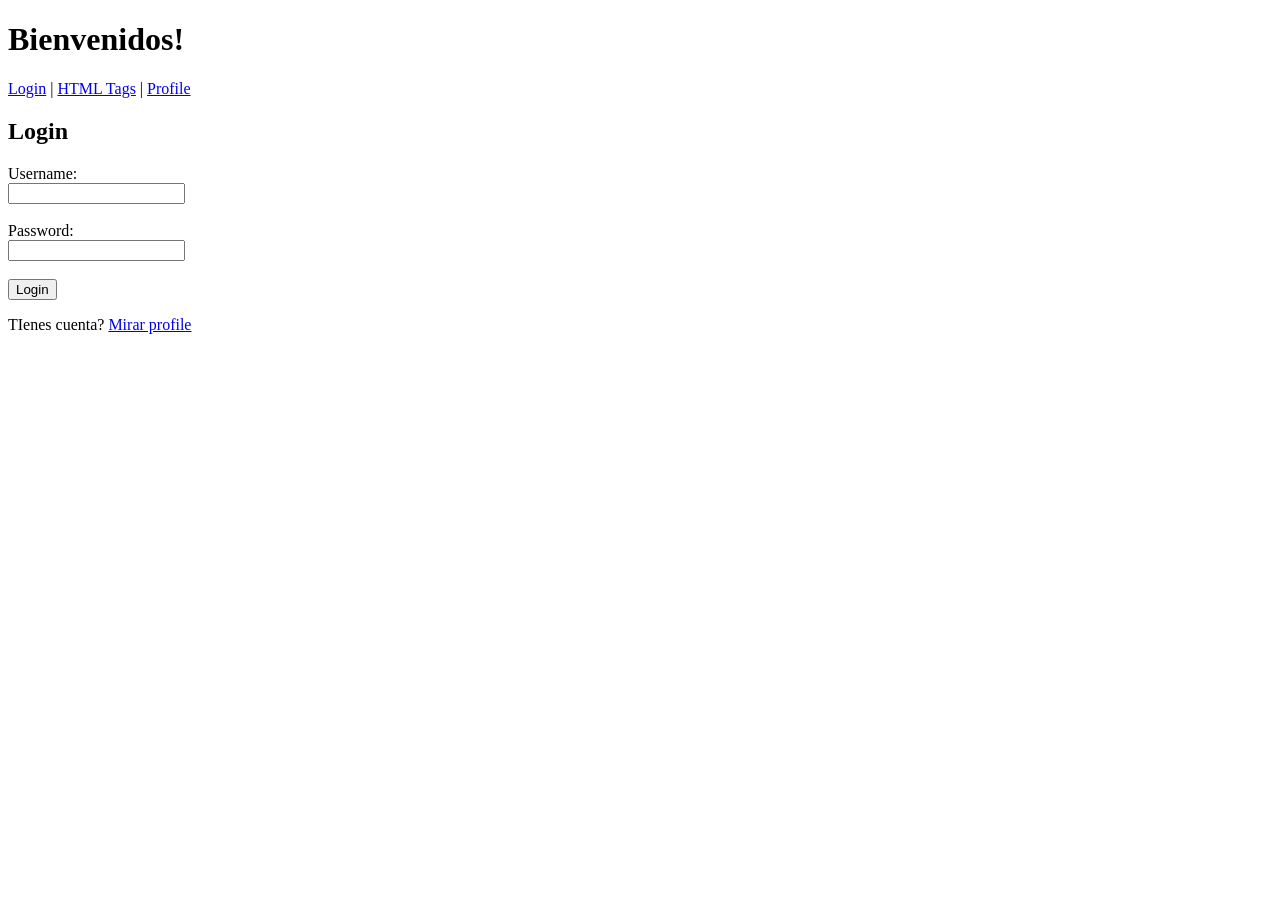
==== index.html @ e7d6e40e "Initial HTML project" ====
<!DOCTYPE html>
<html lang="en">

<head>
    <meta charset="UTF-8">
    <meta name="viewport" content="width=device-width, initial-scale=1.0">
    <title>Login - Mi Website</title>
</head>

<body>

    <header>
        <h1>Bienvenidos!</h1>

        <nav>
            <a href="index.html">Login</a> |
            <a href="tags.html">HTML Tags</a> |
            <a href="profile.html">Profile</a>
        </nav>
    </header>

    <main>

        <h2>Login</h2>

        <form>

            <div>
                <label for="username">Username:</label>
                <br>
                <input type="text" id="username" name="username">
            </div>

            <br>

            <div>
                <label for="password">Password:</label>
                <br>
                <input type="password" id="password" name="password">
            </div>

            <br>

            <div>
                <button type="submit">Login</button>
            </div>

        </form>

        <p>
            TIenes cuenta?
            <a href="profile.html">Mirar profile</a>
        </p>

    </main>

</body>

</html>
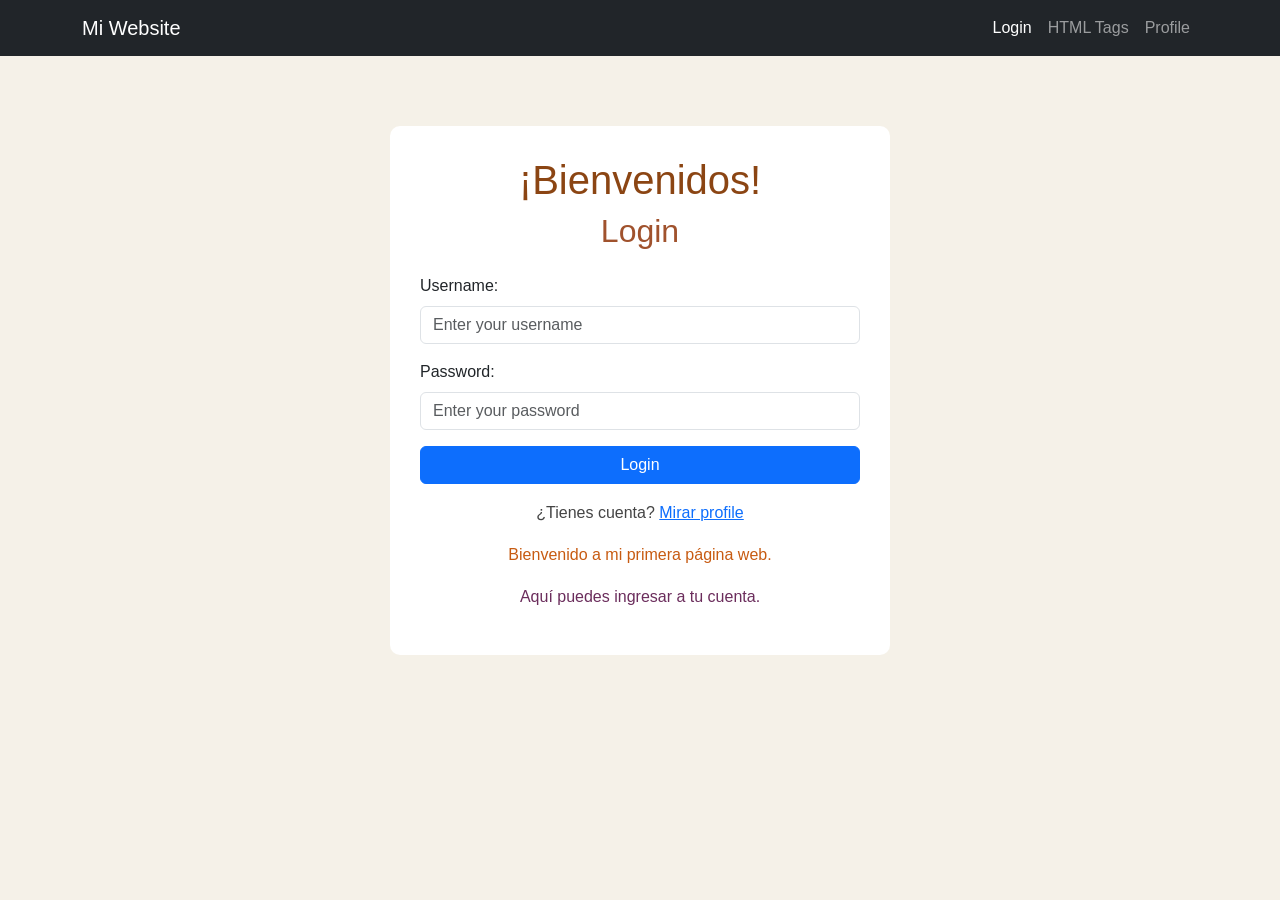
==== commit 8571c9e7: "Website con CSS y Bootstrap" ====
--- a/index.html
+++ b/index.html
@@ -1,59 +1,143 @@
 <!DOCTYPE html>
+
 <html lang="en">
 
 <head>
     <meta charset="UTF-8">
     <meta name="viewport" content="width=device-width, initial-scale=1.0">
     <title>Login - Mi Website</title>
+
+
+
+<link href="https://cdn.jsdelivr.net/npm/bootstrap@5.3.8/dist/css/bootstrap.min.css"
+    rel="stylesheet">
+
+
+<link rel="stylesheet" href="reglas.css">
+
+
 </head>
 
 <body>
 
-    <header>
-        <h1>Bienvenidos!</h1>
 
-        <nav>
-            <a href="index.html">Login</a> |
-            <a href="tags.html">HTML Tags</a> |
-            <a href="profile.html">Profile</a>
-        </nav>
-    </header>
+<nav class="navbar navbar-expand-lg navbar-dark bg-dark">
 
-    <main>
+    <div class="container">
 
-        <h2>Login</h2>
+        <a class="navbar-brand" href="index.html">
+            Mi Website
+        </a>
+
+        <button class="navbar-toggler"
+            type="button"
+            data-bs-toggle="collapse"
+            data-bs-target="#navbarNav"
+            aria-controls="navbarNav"
+            aria-expanded="false"
+            aria-label="Toggle navigation">
+
+            <span class="navbar-toggler-icon"></span>
+
+        </button>
+
+        <div class="collapse navbar-collapse" id="navbarNav">
+
+            <ul class="navbar-nav ms-auto">
+
+                <li class="nav-item">
+                    <a class="nav-link active" href="index.html">
+                        Login
+                    </a>
+                </li>
+
+                <li class="nav-item">
+                    <a class="nav-link" href="tags.html">
+                        HTML Tags
+                    </a>
+                </li>
+
+                <li class="nav-item">
+                    <a class="nav-link" href="profile.html">
+                        Profile
+                    </a>
+                </li>
+
+            </ul>
+
+        </div>
+
+    </div>
+
+</nav>
+
+<main class="container">
+
+    <div class="login-container">
+
+        <h1 class="text-center">
+            ¡Bienvenidos!
+        </h1>
+
+        <h2 class="text-center mb-4">
+            Login
+        </h2>
 
         <form>
 
-            <div>
-                <label for="username">Username:</label>
-                <br>
-                <input type="text" id="username" name="username">
+            <div class="mb-3">
+                <label for="username" class="form-label">
+                    Username:
+                </label>
+
+                <input type="text"
+                    class="form-control"
+                    id="username"
+                    name="username"
+                    placeholder="Enter your username">
             </div>
 
-            <br>
+            <div class="mb-3">
+                <label for="password" class="form-label">
+                    Password:
+                </label>
 
-            <div>
-                <label for="password">Password:</label>
-                <br>
-                <input type="password" id="password" name="password">
+                <input type="password"
+                    class="form-control"
+                    id="password"
+                    name="password"
+                    placeholder="Enter your password">
             </div>
 
-            <br>
-
-            <div>
-                <button type="submit">Login</button>
+            <div class="d-grid">
+                <button type="submit" class="btn btn-primary">
+                    Login
+                </button>
             </div>
 
         </form>
 
-        <p>
-            TIenes cuenta?
-            <a href="profile.html">Mirar profile</a>
-        </p>
+            <p class="text-center mt-3">
+                ¿Tienes cuenta?
+                <a href="profile.html">Mirar profile</a>
+            </p>
 
-    </main>
+            <p class="highlight text-center">
+                Bienvenido a mi primera página web.
+            </p>
+
+            <p id="special-paragraph" class="text-center">
+                Aquí puedes ingresar a tu cuenta.
+            </p>
+
+    </div>
+
+</main>
+
+
+<script src="https://cdn.jsdelivr.net/npm/bootstrap@5.3.8/dist/js/bootstrap.bundle.min.js"></script>
+
 
 </body>
 
-</html>+</html>
--- a/reglas.css
+++ b/reglas.css
@@ -0,0 +1,70 @@
+/* General styles */
+
+body {
+font-family: Arial, sans-serif;
+background-color: #f5f1e8;
+margin: 0;
+padding: 0;
+}
+
+/* Main headings */
+
+h1 {
+color: #8b4513;
+}
+
+h2 {
+color: #a0522d;
+}
+
+/* All paragraphs */
+
+p {
+color: #444444;
+line-height: 1.6;
+}
+
+/* Paragraphs using a class */
+
+.highlight {
+color: #c75b12;
+}
+
+/* Paragraph using an ID */
+
+#special-paragraph {
+color: #6b2d5c;
+}
+
+/* Images */
+
+img {
+border-radius: 50%;
+max-width: 200px;
+height: auto;
+}
+
+/* Main content */
+
+main {
+padding: 30px;
+}
+
+/* Login form */
+
+.login-container {
+max-width: 500px;
+margin: 40px auto;
+padding: 30px;
+background-color: white;
+border-radius: 10px;
+}
+
+/* Profile sections */
+
+.profile-section {
+margin-bottom: 30px;
+padding: 20px;
+background-color: white;
+border-radius: 10px;
+}
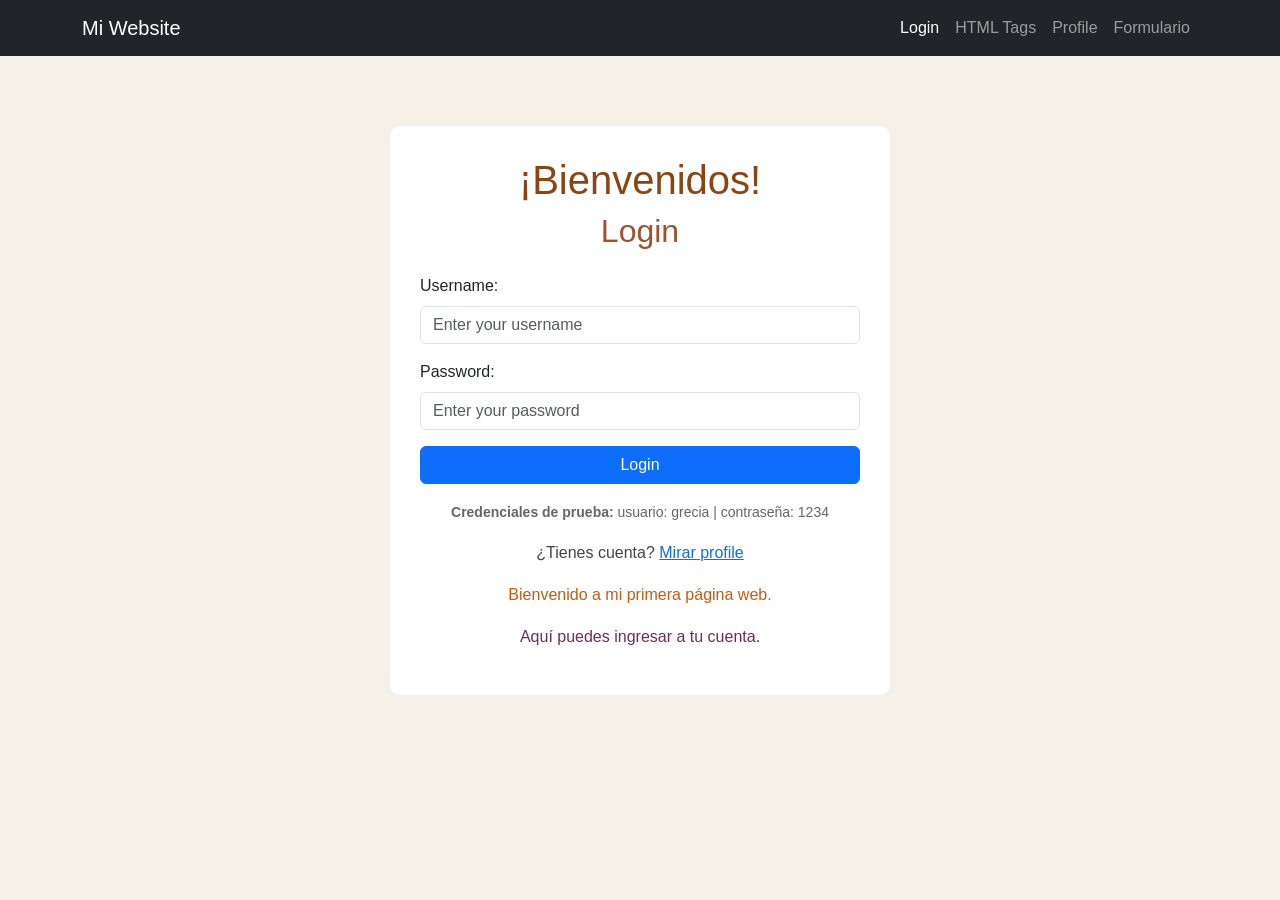
==== commit 2e772ee4: "Actividad HTML CSS JavaScript completa" ====
--- a/index.html
+++ b/index.html
@@ -63,6 +63,13 @@
                     </a>
                 </li>
 
+
+                <li class="nav-item">
+                    <a class="nav-link" href="formulario.html">
+                        Formulario
+                    </a>
+                </li>
+
             </ul>
 
         </div>
@@ -83,7 +90,7 @@
             Login
         </h2>
 
-        <form>
+        <form id="login-form" novalidate>
 
             <div class="mb-3">
                 <label for="username" class="form-label">
@@ -117,6 +124,12 @@
 
         </form>
 
+        <div id="login-message" class="alert d-none mt-3" role="alert"></div>
+
+        <div class="demo-credentials text-center mt-3">
+            <small><strong>Credenciales de prueba:</strong> usuario: grecia | contraseña: 1234</small>
+        </div>
+
             <p class="text-center mt-3">
                 ¿Tienes cuenta?
                 <a href="profile.html">Mirar profile</a>
@@ -136,7 +149,7 @@
 
 
 <script src="https://cdn.jsdelivr.net/npm/bootstrap@5.3.8/dist/js/bootstrap.bundle.min.js"></script>
-
+<script src="script.js"></script>
 
 </body>
 
--- a/reglas.css
+++ b/reglas.css
@@ -1,5 +1,3 @@
-/* General styles */
-
 body {
 font-family: Arial, sans-serif;
 background-color: #f5f1e8;
@@ -17,26 +15,20 @@
 color: #a0522d;
 }
 
-/* All paragraphs */
-
 p {
 color: #444444;
 line-height: 1.6;
 }
 
-/* Paragraphs using a class */
-
 .highlight {
 color: #c75b12;
 }
 
-/* Paragraph using an ID */
+
 
 #special-paragraph {
 color: #6b2d5c;
 }
-
-/* Images */
 
 img {
 border-radius: 50%;
@@ -44,13 +36,13 @@
 height: auto;
 }
 
-/* Main content */
+
 
 main {
 padding: 30px;
 }
 
-/* Login form */
+
 
 .login-container {
 max-width: 500px;
@@ -60,7 +52,7 @@
 border-radius: 10px;
 }
 
-/* Profile sections */
+
 
 .profile-section {
 margin-bottom: 30px;
@@ -68,3 +60,55 @@
 background-color: white;
 border-radius: 10px;
 }
+
+
+
+.demo-credentials {
+    color: #666666;
+}
+
+#resultado-js {
+    padding: 12px;
+    background-color: #f4ede4;
+    border-radius: 8px;
+}
+
+body.tema-oscuro {
+    background-color: #212529;
+    color: #f8f9fa;
+}
+
+body.tema-oscuro .profile-section,
+body.tema-oscuro .login-container {
+    background-color: #343a40;
+}
+
+body.tema-oscuro p,
+body.tema-oscuro #resultado-js {
+    color: #f8f9fa;
+}
+
+body.tema-oscuro #resultado-js {
+    background-color: #495057;
+}
+
+
+#formulario-registro {
+    max-width: 800px;
+    margin: 0 auto 40px;
+}
+
+#formulario-registro hr {
+    border-color: #d7c4ae;
+}
+
+#formulario-registro .form-check-label,
+#formulario-registro .form-label {
+    color: #444444;
+}
+
+body.tema-oscuro #formulario-registro .form-check-label,
+body.tema-oscuro #formulario-registro .form-label,
+body.tema-oscuro #formulario-registro .form-text {
+    color: #f8f9fa;
+}
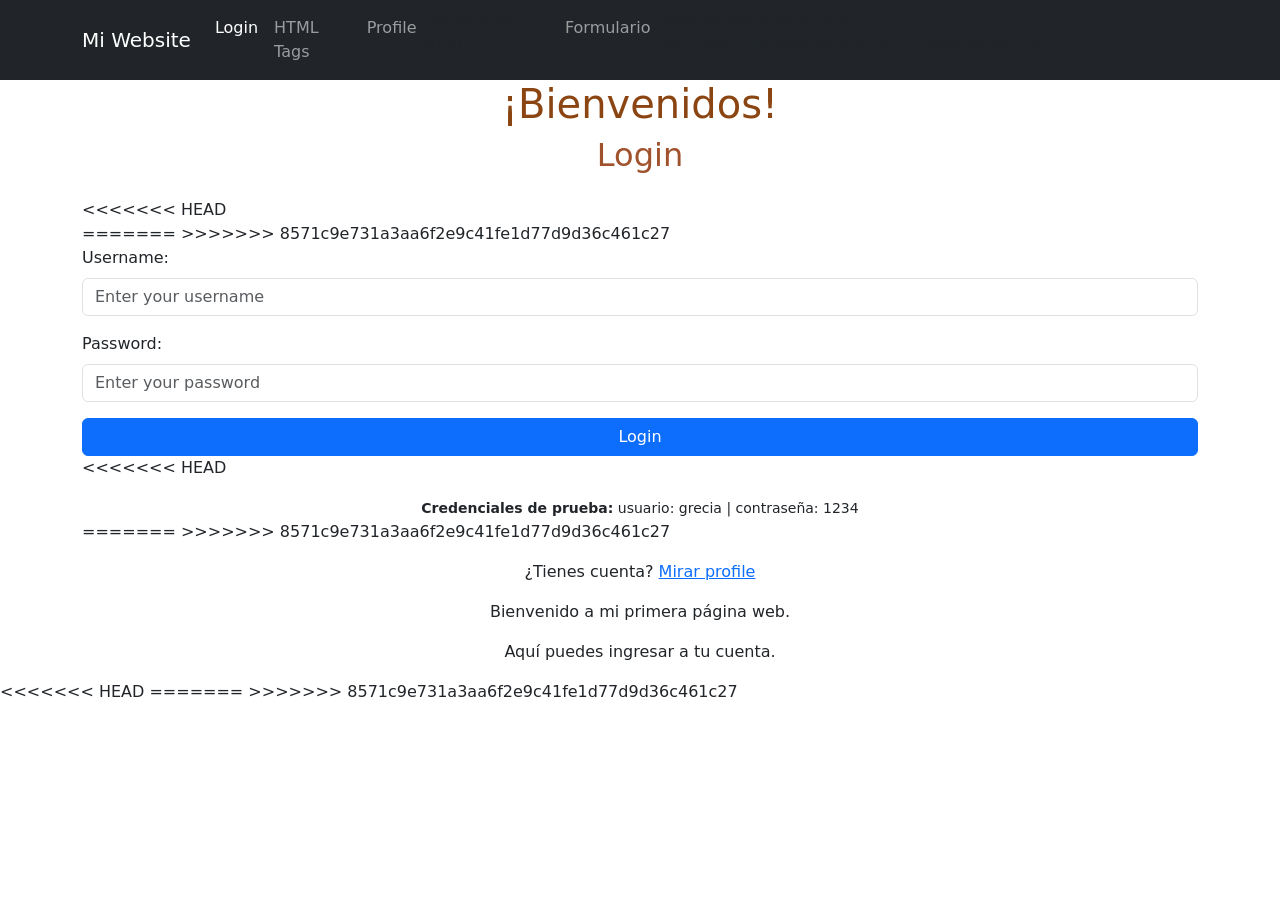
==== commit cf6c406d: "Actividad HTML CSS JavaScript completa" ====
--- a/index.html
+++ b/index.html
@@ -63,6 +63,7 @@
                     </a>
                 </li>
 
+<<<<<<< HEAD
 
                 <li class="nav-item">
                     <a class="nav-link" href="formulario.html">
@@ -70,6 +71,8 @@
                     </a>
                 </li>
 
+=======
+>>>>>>> 8571c9e731a3aa6f2e9c41fe1d77d9d36c461c27
             </ul>
 
         </div>
@@ -90,7 +93,11 @@
             Login
         </h2>
 
+<<<<<<< HEAD
         <form id="login-form" novalidate>
+=======
+        <form>
+>>>>>>> 8571c9e731a3aa6f2e9c41fe1d77d9d36c461c27
 
             <div class="mb-3">
                 <label for="username" class="form-label">
@@ -124,12 +131,15 @@
 
         </form>
 
+<<<<<<< HEAD
         <div id="login-message" class="alert d-none mt-3" role="alert"></div>
 
         <div class="demo-credentials text-center mt-3">
             <small><strong>Credenciales de prueba:</strong> usuario: grecia | contraseña: 1234</small>
         </div>
 
+=======
+>>>>>>> 8571c9e731a3aa6f2e9c41fe1d77d9d36c461c27
             <p class="text-center mt-3">
                 ¿Tienes cuenta?
                 <a href="profile.html">Mirar profile</a>
@@ -149,7 +159,11 @@
 
 
 <script src="https://cdn.jsdelivr.net/npm/bootstrap@5.3.8/dist/js/bootstrap.bundle.min.js"></script>
+<<<<<<< HEAD
 <script src="script.js"></script>
+=======
+
+>>>>>>> 8571c9e731a3aa6f2e9c41fe1d77d9d36c461c27
 
 </body>
 
--- a/reglas.css
+++ b/reglas.css
@@ -1,3 +1,8 @@
+<<<<<<< HEAD
+=======
+/* General styles */
+
+>>>>>>> 8571c9e731a3aa6f2e9c41fe1d77d9d36c461c27
 body {
 font-family: Arial, sans-serif;
 background-color: #f5f1e8;
@@ -15,34 +20,61 @@
 color: #a0522d;
 }
 
+<<<<<<< HEAD
+=======
+/* All paragraphs */
+
+>>>>>>> 8571c9e731a3aa6f2e9c41fe1d77d9d36c461c27
 p {
 color: #444444;
 line-height: 1.6;
 }
 
+<<<<<<< HEAD
+=======
+/* Paragraphs using a class */
+
+>>>>>>> 8571c9e731a3aa6f2e9c41fe1d77d9d36c461c27
 .highlight {
 color: #c75b12;
 }
 
+<<<<<<< HEAD
 
+=======
+/* Paragraph using an ID */
+>>>>>>> 8571c9e731a3aa6f2e9c41fe1d77d9d36c461c27
 
 #special-paragraph {
 color: #6b2d5c;
 }
 
+<<<<<<< HEAD
+=======
+/* Images */
+
+>>>>>>> 8571c9e731a3aa6f2e9c41fe1d77d9d36c461c27
 img {
 border-radius: 50%;
 max-width: 200px;
 height: auto;
 }
 
+<<<<<<< HEAD
 
+=======
+/* Main content */
+>>>>>>> 8571c9e731a3aa6f2e9c41fe1d77d9d36c461c27
 
 main {
 padding: 30px;
 }
 
+<<<<<<< HEAD
 
+=======
+/* Login form */
+>>>>>>> 8571c9e731a3aa6f2e9c41fe1d77d9d36c461c27
 
 .login-container {
 max-width: 500px;
@@ -52,7 +84,11 @@
 border-radius: 10px;
 }
 
+<<<<<<< HEAD
 
+=======
+/* Profile sections */
+>>>>>>> 8571c9e731a3aa6f2e9c41fe1d77d9d36c461c27
 
 .profile-section {
 margin-bottom: 30px;
@@ -60,6 +96,7 @@
 background-color: white;
 border-radius: 10px;
 }
+<<<<<<< HEAD
 
 
 
@@ -112,3 +149,5 @@
 body.tema-oscuro #formulario-registro .form-text {
     color: #f8f9fa;
 }
+=======
+>>>>>>> 8571c9e731a3aa6f2e9c41fe1d77d9d36c461c27
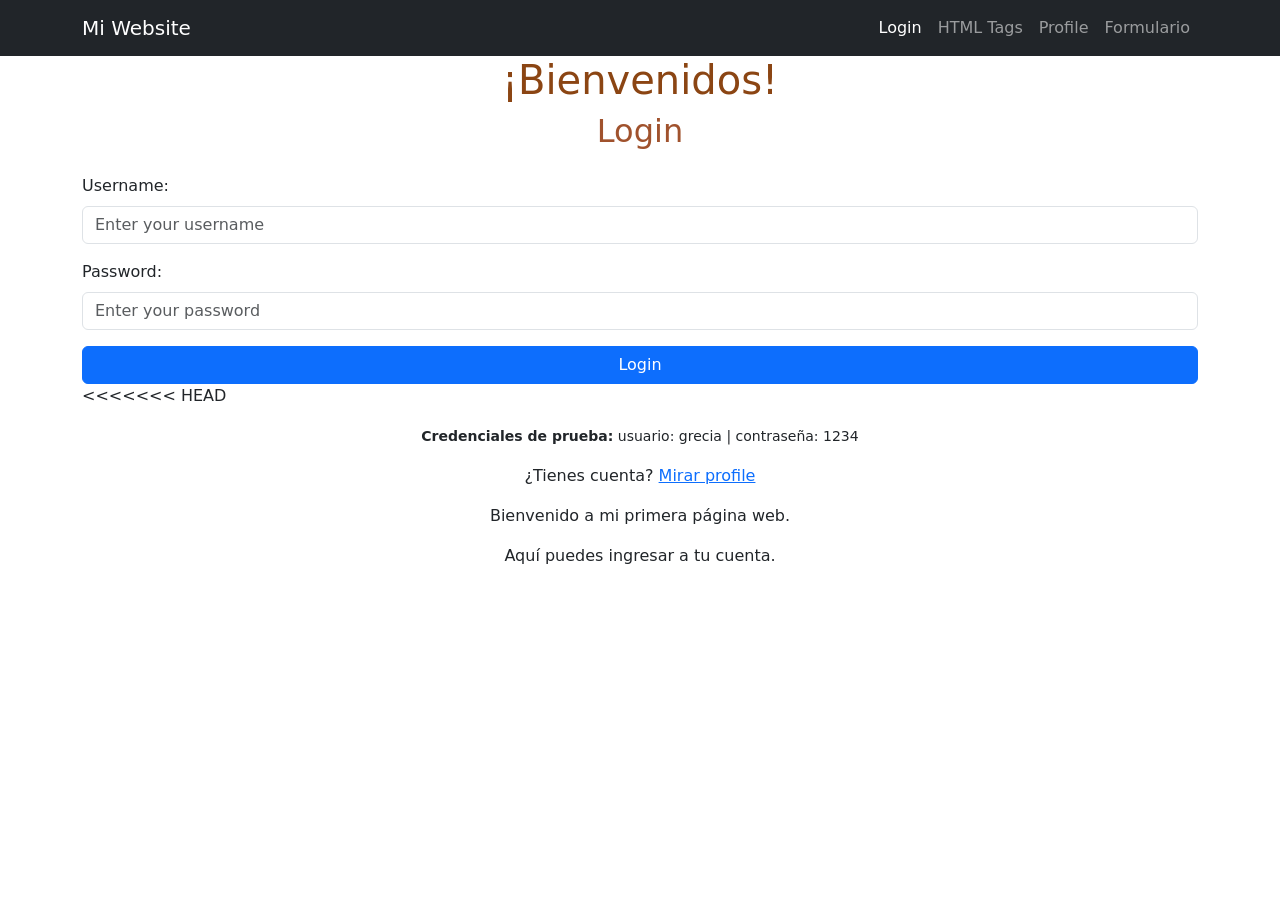
==== commit 622923d6: "Fix merge conflicts in index.html Removed merge conflict markers and cleaned up the HTML structure." ====
--- a/index.html
+++ b/index.html
@@ -63,7 +63,6 @@
                     </a>
                 </li>
 
-<<<<<<< HEAD
 
                 <li class="nav-item">
                     <a class="nav-link" href="formulario.html">
@@ -71,8 +70,6 @@
                     </a>
                 </li>
 
-=======
->>>>>>> 8571c9e731a3aa6f2e9c41fe1d77d9d36c461c27
             </ul>
 
         </div>
@@ -92,12 +89,10 @@
         <h2 class="text-center mb-4">
             Login
         </h2>
+        <form id="login-form" novalidate>
 
-<<<<<<< HEAD
-        <form id="login-form" novalidate>
-=======
         <form>
->>>>>>> 8571c9e731a3aa6f2e9c41fe1d77d9d36c461c27
+
 
             <div class="mb-3">
                 <label for="username" class="form-label">
@@ -138,8 +133,7 @@
             <small><strong>Credenciales de prueba:</strong> usuario: grecia | contraseña: 1234</small>
         </div>
 
-=======
->>>>>>> 8571c9e731a3aa6f2e9c41fe1d77d9d36c461c27
+
             <p class="text-center mt-3">
                 ¿Tienes cuenta?
                 <a href="profile.html">Mirar profile</a>
@@ -159,11 +153,9 @@
 
 
 <script src="https://cdn.jsdelivr.net/npm/bootstrap@5.3.8/dist/js/bootstrap.bundle.min.js"></script>
-<<<<<<< HEAD
+
 <script src="script.js"></script>
-=======
 
->>>>>>> 8571c9e731a3aa6f2e9c41fe1d77d9d36c461c27
 
 </body>
 
